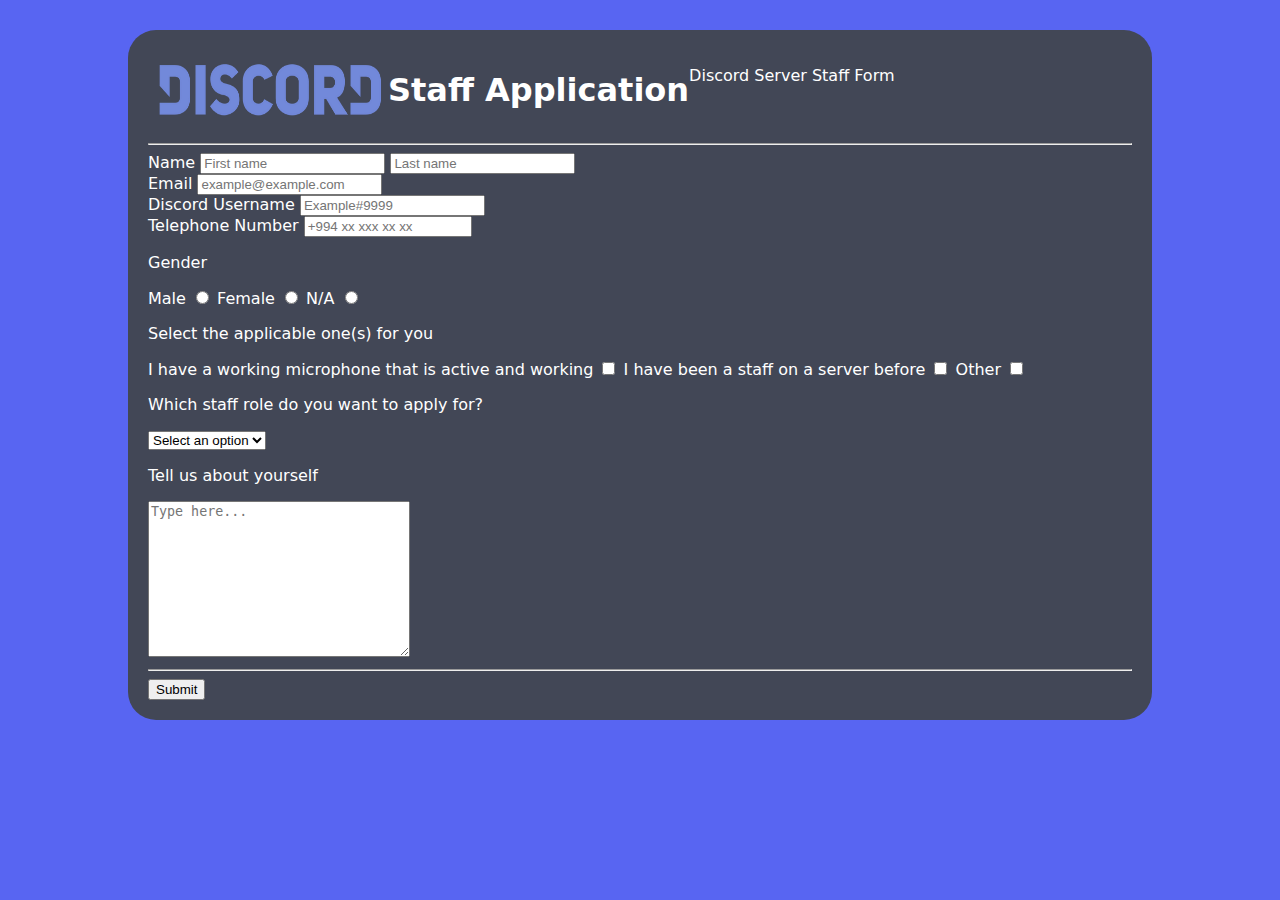
==== Responsive Web Design/Survey Form (Certification Project)/index.html @ 9206cb0d "Certification Project v1" ====
<!DOCTYPE html>
<html lang="en">
<head>
    <meta charset="UTF-8">
    <meta name="viewport" content="width=device-width, initial-scale=1.0">
    <link rel="stylesheet" href="style.css">
    <title>Discord Staff Application</title>
</head>
<body>
    <div class="main">
        <div class="header">
            <img src="img/dc.png" alt="dc">
            <h1 id="title">Staff Application</h1>
            <p id="description">Discord Server Staff Form</p>
        </div>
        <hr>
        <form action="submit" id="survey-form">
            <div class="name">
                <label for="name" id="name-label">Name 
                    <input type="text" id="name" required placeholder="First name">
                    <input type="text" id="first_name" required placeholder="Last name">
                </label>
            </div>
            <div class="email">
                <label for="email" id="email-label">Email <input type="email" id="email" required placeholder="example@example.com"></label>
            </div>
            <div class="dc-name">
                <label for="dc-name" class="dc-name">Discord Username <input type="text" id="dc-name" required placeholder="Example#9999"></label>
            </div>
            <div class="phone">
                <label for="number" id="number-label">Telephone Number <input type="number" id="number" min="0" max="9999999999999999" placeholder="+994 xx xxx xx xx"></label>
            </div>
            <div class="gender">
                <p>Gender</p>
                <label for="male">Male <input value="male" type="radio" name="gender" id="male"></label>
                <label for="female">Female <input value="female" type="radio" name="gender" id="female"></label>
                <label for="na">N/A <input value="na" type="radio" name="gender" id="na"></label>
            </div>
            <div class="checkbox">
                <p>Select the applicable one(s) for you</p>
                <label for="1st">I have a working microphone that is active and working <input value="1st" type="checkbox" name="1st" id="1st"></label>
                <label for="2nd">I have been a staff on a server before <input value="2nd" type="checkbox" name="2nd" id="2nd"></label>
                <label for="other">Other <input value="other" type="checkbox" name="other" id="other"></label>
            </div>
            <div class="dropdown">
                <p>Which staff role do you want to apply for?</p>
                <select name="dropdown" id="dropdown">
                    <option value="0">Select an option</option>
                    <option value="mod">Moderator</option>
                    <option value="fe">Front-End</option>
                    <option value="be">Back-End</option>
                    <option value="other">Other</option>
                </select>
            </div>
            <div class="textbox">
                <p>Tell us about yourself</p>
                <textarea name="info" id="info" cols="30" rows="10" placeholder="Type here..."></textarea>
            </div>
            <hr>
            <div class="submit">
                <button type="submit" id="submit">Submit</button>
            </div>
        </form>
    </div>
</body>
</html>
---- Responsive Web Design/Survey Form (Certification Project)/style.css ----
:root{
    --color-bg:#5865F2;
    --color-black: #424756;
    --color-gray:#838895;
    --color-border: #2D2E39;
}

body{
    background-color: var(--color-bg);
    margin: 0;
    width: 100%;
    height: 100%;
    color: white;
    font-family: system-ui, -apple-system, BlinkMacSystemFont, 'Segoe UI', Roboto, Oxygen, Ubuntu, Cantarell, 'Open Sans', 'Helvetica Neue', sans-serif;
}

.main{
    border-radius: 28px;
    background-color: var(--color-black);
    padding: 20px;
    margin: 30px 10% 0 10%;
}

img{
    width: 240px;
}

.header{
    display: inline-flex;
}
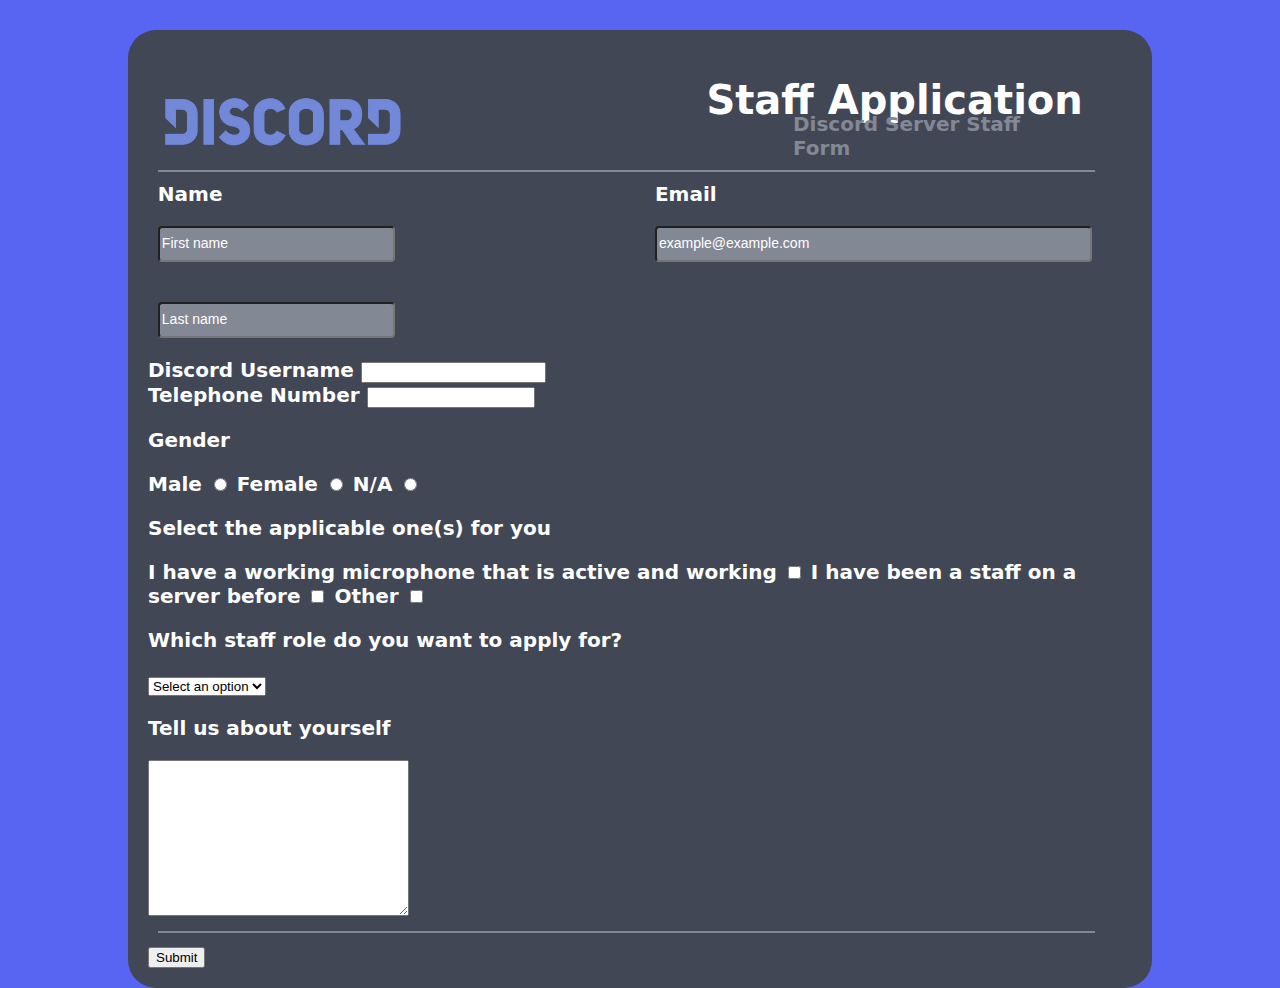
==== commit 53f9f11b: "Certification Project v2" ====
--- a/Responsive Web Design/Survey Form (Certification Project)/index.html
+++ b/Responsive Web Design/Survey Form (Certification Project)/index.html
@@ -10,20 +10,31 @@
     <div class="main">
         <div class="header">
             <img src="img/dc.png" alt="dc">
-            <h1 id="title">Staff Application</h1>
-            <p id="description">Discord Server Staff Form</p>
+            <div class="header-right">
+                <h1 id="title">Staff Application</h1>
+                <p id="description">Discord Server Staff Form</p>
+            </div>
         </div>
-        <hr>
+        <div class="hr"></div>
         <form action="submit" id="survey-form">
-            <div class="name">
-                <label for="name" id="name-label">Name 
+            <div class="col2">
+                <div class="name">
+                    <label for="name-label" id="name-label">Name</label>             
+                </div>
+                <div class="email-label">
+                    <label for="email" id="email-label">Email</label>
+                </div>
+            </div>
+            <div class="col2">
+                <div class="name-input">
                     <input type="text" id="name" required placeholder="First name">
                     <input type="text" id="first_name" required placeholder="Last name">
-                </label>
+                </div>
+                <div class="email-input">
+                    <input type="email" id="email" required placeholder="example@example.com">
+                </div>
             </div>
-            <div class="email">
-                <label for="email" id="email-label">Email <input type="email" id="email" required placeholder="example@example.com"></label>
-            </div>
+            
             <div class="dc-name">
                 <label for="dc-name" class="dc-name">Discord Username <input type="text" id="dc-name" required placeholder="Example#9999"></label>
             </div>
@@ -56,7 +67,7 @@
                 <p>Tell us about yourself</p>
                 <textarea name="info" id="info" cols="30" rows="10" placeholder="Type here..."></textarea>
             </div>
-            <hr>
+            <div class="hr"></div>
             <div class="submit">
                 <button type="submit" id="submit">Submit</button>
             </div>
--- a/Responsive Web Design/Survey Form (Certification Project)/style.css
+++ b/Responsive Web Design/Survey Form (Certification Project)/style.css
@@ -12,6 +12,10 @@
     height: 100%;
     color: white;
     font-family: system-ui, -apple-system, BlinkMacSystemFont, 'Segoe UI', Roboto, Oxygen, Ubuntu, Cantarell, 'Open Sans', 'Helvetica Neue', sans-serif;
+    font-size:20px;
+    font-weight: 700;
+    font-style: normal;
+    line-height: normal;
 }
 
 .main{
@@ -21,12 +25,70 @@
     margin: 30px 10% 0 10%;
 }
 
-img{
-    width: 240px;
+.header{
+    display: flex;
+    justify-content: space-between;
+    margin: 0 5%;
 }
 
-.header{
-    display: inline-flex;
+img{
+    width: 255px;
+    height: 75px;
+    margin-left: -5%;
+    margin-top: auto;
 }
 
+#title{
+    font-size: 40px;
+}
 
+#description{ 
+    color: var(--color-gray);
+    margin: -10% 0 0 23%;
+}
+
+.hr{
+    width: 95%;
+    border: 1px solid var(--color-gray);
+    margin: 10px;
+}
+
+@media screen and (max-width: 600px) {
+   img {
+      width: 128px;
+      height: 38px;
+    }
+    #title{
+        font-size: 15px;
+    }
+    #description{
+        font-size: 7px;
+    }
+  }
+
+.col2{
+    column-count: 2;
+    margin-left: 1%;
+  }
+
+.col2 input{
+    height: 30px;
+    border-radius: 4px;
+    border: 1px solid --color-border;
+    background-color: var(--color-gray);
+    margin: 20px 0; 
+}
+
+.name-input input{
+    width: 48%;
+}
+
+.email-input input{
+    width: 90%;
+}
+
+::placeholder{
+    color: white;
+    font-size: 14px;
+    font-weight: 400;
+}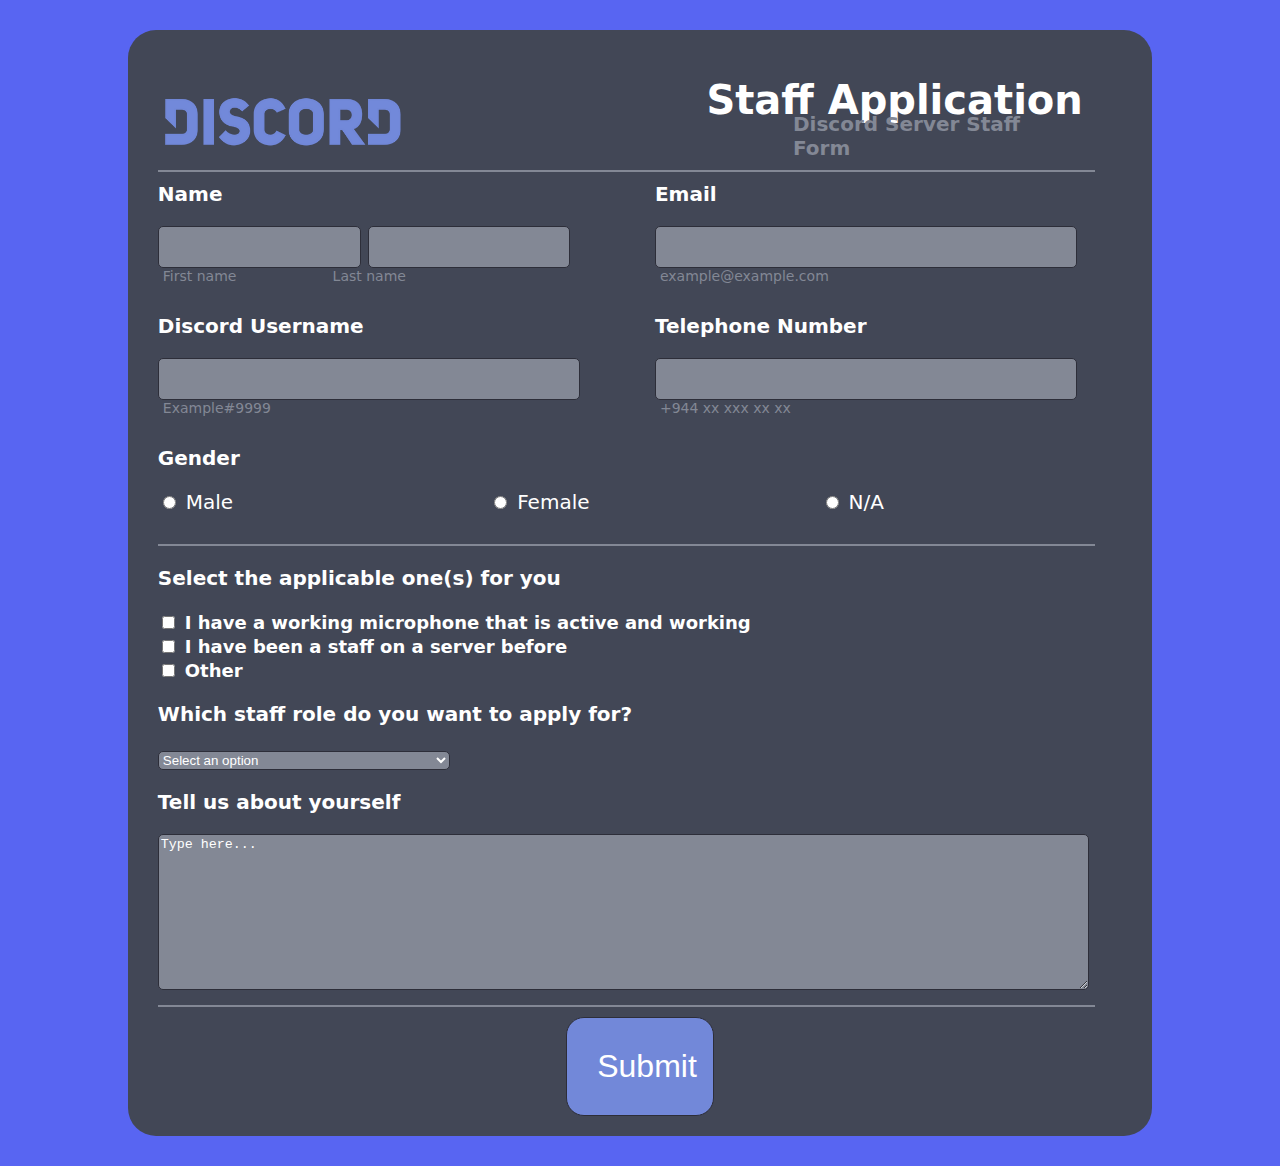
==== commit 012441df: "Discord Staff Application Forum v1" ====
--- a/Responsive Web Design/Survey Form (Certification Project)/index.html
+++ b/Responsive Web Design/Survey Form (Certification Project)/index.html
@@ -17,41 +17,93 @@
         </div>
         <div class="hr"></div>
         <form action="submit" id="survey-form">
-            <div class="col2">
-                <div class="name">
-                    <label for="name-label" id="name-label">Name</label>             
+            <div class="nameandmail">
+                <div class="col2">
+                    <div class="name">
+                        <label for="name-label" id="name-label">Name</label>             
+                    </div>
+                    <div class="email-label">
+                        <label for="email" id="email-label">Email</label>
+                    </div>
                 </div>
-                <div class="email-label">
-                    <label for="email" id="email-label">Email</label>
+                <div class="col2">
+                    <div class="short-input">
+                        <input type="text" id="name" required placeholder="First name"> 
+                        <input type="text" id="first_name" required placeholder="Last name"> 
+                    </div>
+                    <div class="long-input">
+                        <input type="email" id="email" required placeholder="example@example.com"> 
+                    </div>
+                </div>
+                <div class="col2" >
+                    <div class="nameph">
+                        <div class="ph">First name</div>
+                        <div class="ph">Last name</div>
+                    </div>
+                    <div class="mailph">
+                        <div class="ph">example@example.com</div>
+                    </div>
                 </div>
             </div>
-            <div class="col2">
-                <div class="name-input">
-                    <input type="text" id="name" required placeholder="First name">
-                    <input type="text" id="first_name" required placeholder="Last name">
+            <div class="dcphone">
+                <div class="col2" style="margin-top: 20px;">
+                    <div class="dc-name">
+                        <label for="dc-name" class="dc-name">Discord Username </label>
+                    </div>
+                    <div class="phone">
+                        <label for="number" id="number-label">Telephone Number </label>
+                    </div>
                 </div>
-                <div class="email-input">
-                    <input type="email" id="email" required placeholder="example@example.com">
+                <div class="col2">
+                    <div class="long-input">
+                    <input type="text" id="dc-name" required placeholder="Example#9999">
+                    </div>
+                    <div class="long-input">
+                        <input type="number" id="number" min="0" max="9999999999999999" placeholder="+994 xx xxx xx xx">
+                    </div>
+                </div>
+                <div class="col2">
+                    <div class="dcph">
+                        <div class="ph">Example#9999</div>
+                    </div>
+                    <div class="numbph">
+                        <div class="ph">+944 xx xxx xx xx</div>
+                    </div>
                 </div>
             </div>
             
-            <div class="dc-name">
-                <label for="dc-name" class="dc-name">Discord Username <input type="text" id="dc-name" required placeholder="Example#9999"></label>
-            </div>
-            <div class="phone">
-                <label for="number" id="number-label">Telephone Number <input type="number" id="number" min="0" max="9999999999999999" placeholder="+994 xx xxx xx xx"></label>
-            </div>
             <div class="gender">
                 <p>Gender</p>
-                <label for="male">Male <input value="male" type="radio" name="gender" id="male"></label>
-                <label for="female">Female <input value="female" type="radio" name="gender" id="female"></label>
-                <label for="na">N/A <input value="na" type="radio" name="gender" id="na"></label>
+                <div class="col3">
+                    <div class="male">
+                        <input value="male" type="radio" name="gender" id="male">
+                        <label for="male">Male </label>
+                    </div>
+                    <div class="female">
+                        <input value="female" type="radio" name="gender" id="female">
+                        <label for="female">Female</label> 
+                    </div>
+                    <div class="na">
+                        <input value="na" type="radio" name="gender" id="na">
+                        <label for="na">N/A </label>
+                    </div>
+                </div>
             </div>
-            <div class="checkbox">
+            <div class="hr" style="margin-top: 30px;"></div>
+            <div class="checkbox" >
                 <p>Select the applicable one(s) for you</p>
-                <label for="1st">I have a working microphone that is active and working <input value="1st" type="checkbox" name="1st" id="1st"></label>
-                <label for="2nd">I have been a staff on a server before <input value="2nd" type="checkbox" name="2nd" id="2nd"></label>
-                <label for="other">Other <input value="other" type="checkbox" name="other" id="other"></label>
+                <div class="1st">
+                    <input value="1st" type="checkbox" name="1st" id="1st">
+                    <label for="1st">I have a working microphone that is active and working </label>
+                </div>
+                <div class="2nd">
+                    <input value="2nd" type="checkbox" name="2nd" id="2nd">
+                    <label for="2nd">I have been a staff on a server before </label>
+                </div>
+                    <div class="other">
+                        <input value="other" type="checkbox" name="other" id="other">
+                        <label for="other">Other </label>
+                    </div>
             </div>
             <div class="dropdown">
                 <p>Which staff role do you want to apply for?</p>
--- a/Responsive Web Design/Survey Form (Certification Project)/style.css
+++ b/Responsive Web Design/Survey Form (Certification Project)/style.css
@@ -22,7 +22,7 @@
     border-radius: 28px;
     background-color: var(--color-black);
     padding: 20px;
-    margin: 30px 10% 0 10%;
+    margin: 30px 10%;
 }
 
 .header{
@@ -73,22 +73,101 @@
 
 .col2 input{
     height: 30px;
-    border-radius: 4px;
-    border: 1px solid --color-border;
+    border-radius: 5px;
+    border: 1px solid var(--color-border);
     background-color: var(--color-gray);
-    margin: 20px 0; 
+    margin: 20px 0 0 0; 
+    color: white;
+
 }
 
-.name-input input{
-    width: 48%;
+.short-input input{
+    width: 40%;
+    padding: 5px;
+
 }
 
-.email-input input{
-    width: 90%;
+.long-input input{
+    width: 86%;
+    padding: 5px;
 }
 
 ::placeholder{
-    color: white;
+    opacity: 0;
+}
+
+
+.ph{
+    color: var(--color-gray);
     font-size: 14px;
     font-weight: 400;
+    margin: 0 0 10px 5px;
+}
+
+.nameph{
+    display: flex; 
+    justify-content: space-between;
+    margin-right: 48%;
+}
+
+.gender, .checkbox, .dropdown, .textbox{
+    margin-left: 1%
+}
+.col3{
+    column-count: 3;
+}
+
+.gender label{
+    font-weight: 500;
+}
+
+.checkbox label{
+    font-size: 18px;
+}
+
+select{
+    color: white;
+    background-color: var(--color-gray);
+    width: 30%;
+    border-radius: 5px;
+    border: 1px solid var(--color-border);
+
+}
+
+option {
+    color: white;
+    color: var(--color-gray);
+}
+
+textarea{
+    width: 95%;
+    background-color: var(--color-gray);
+    color: white;
+    border-radius: 5px;
+    border: 1px solid var(--color-border);
+}
+
+textarea::placeholder{
+    opacity: 100;
+    color: white;
+}
+
+.submit{
+    display: flex;
+    justify-content: center;
+}
+
+button{
+    text-align: center;
+    width: 15%;
+    padding: 30px;
+    font-size: 32px;
+    color: white;
+    border-radius:18px;
+    background: #7288D9;
+    border: 1px solid var(--color-border);
+}
+
+button:hover{
+    cursor: pointer;
 }